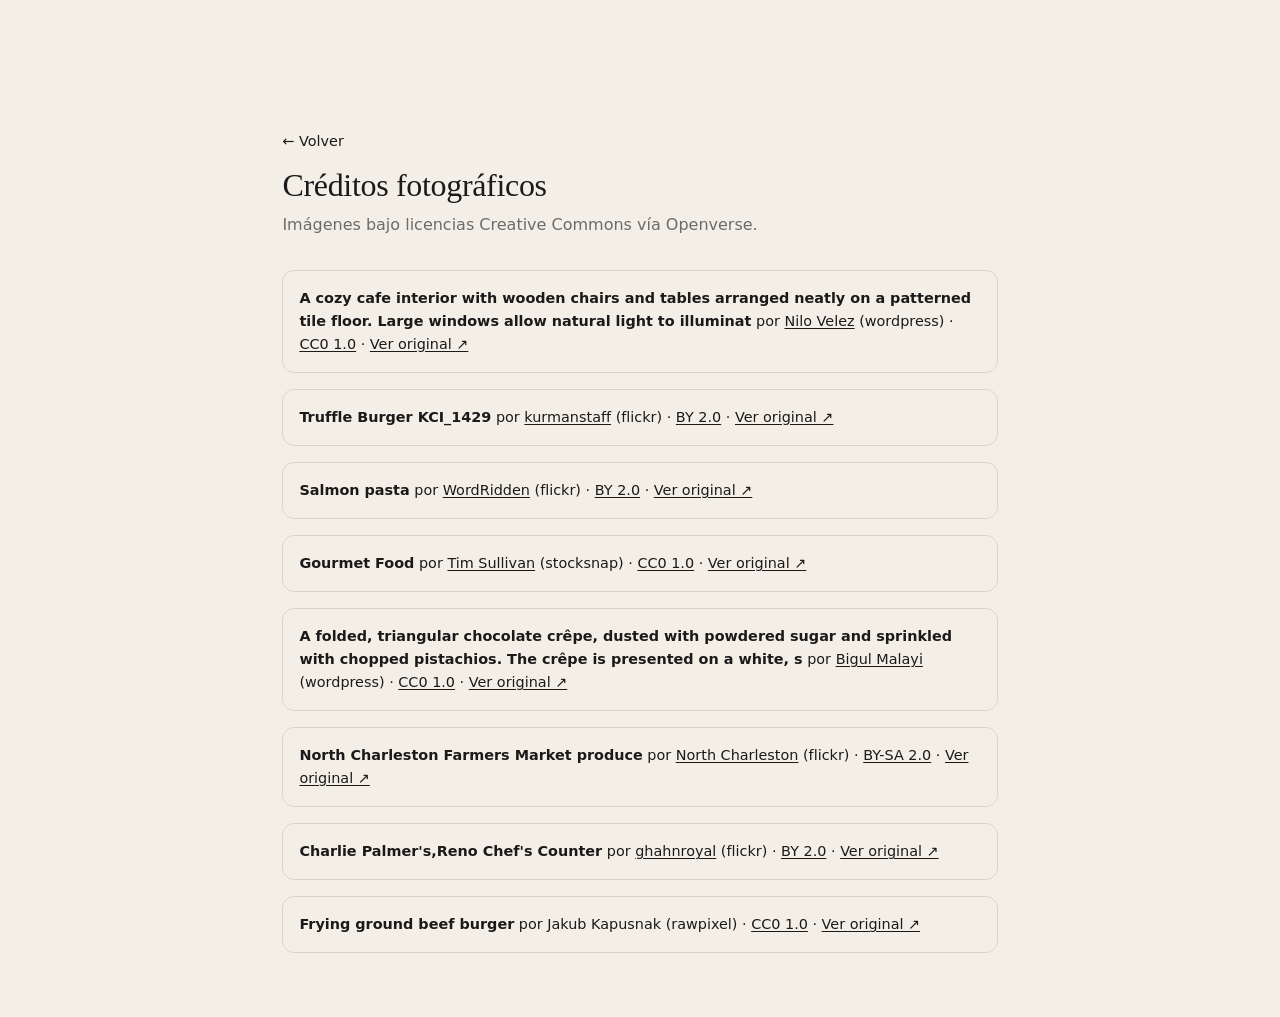
==== creditos.html @ 50db71d7 "Landing page premium para Sabores: restaurante de cocina de temporada Sitio de portafolio (arquetipo" ====
<!doctype html>
<html lang="es">
<head>
  <meta charset="utf-8">
  <meta name="viewport" content="width=device-width, initial-scale=1">
  <title>Créditos fotográficos · Sabores</title>
  <link rel="stylesheet" href="styles.css?v=20260815b">
  <style>
    .page-credits main { max-width: 760px; margin-inline: auto; padding: 8rem 1.4rem 4rem; }
    .credits-list { list-style: none; padding: 0; margin-top: 2rem; display: flex; flex-direction: column; gap: 1rem; }
    .credits-list li { padding: 1rem; border: 1px solid var(--line); border-radius: 12px; font-size: .9rem; }
    .credits-list a { text-decoration: underline; text-underline-offset: 2px; }
    .back-link { display: inline-block; margin-bottom: 1rem; font-size: .9rem; }
  </style>
</head>
<body class="page-credits">
  <main>
    <a class="back-link" href="index.html">← Volver</a>
    <h1>Créditos fotográficos</h1>
    <p style="margin-top:.6rem;color:var(--ink-mute)">Imágenes bajo licencias Creative Commons vía <a href="https://openverse.org" target="_blank" rel="noopener">Openverse</a>.</p>
    <ul class="credits-list" data-credits></ul>
  </main>
  <script defer src="lib/credits-render.js?v=20260815b"></script>
</body>
</html>
---- styles.css ----
/* =============================================================
   1. Tokens
   ============================================================= */
:root {
  --bg:        #f4efe6;
  --bg-2:      #e8dfd0;
  --paper:     #ffffff;
  --ink:       #1a1a1a;
  --ink-soft:  #2a2a2a;
  --ink-mute:  #6b6b6b;
  --accent:    #b85c3a;
  --accent-2:  #4a5d3a;
  --line:      rgba(26,26,26,0.12);

  --serif: "Fraunces", "Georgia", serif;
  --sans:  "Inter", -apple-system, BlinkMacSystemFont, "Segoe UI", system-ui, sans-serif;

  --ease-out:  cubic-bezier(0.16, 1, 0.3, 1);
  --ease-in:   cubic-bezier(0.7, 0, 0.84, 0);
  --ease-soft: cubic-bezier(0.25, 0.46, 0.45, 0.94);
}

@property --mesh-x { syntax: "<percentage>"; inherits: false; initial-value: 30%; }
@property --mesh-y { syntax: "<percentage>"; inherits: false; initial-value: 40%; }

/* =============================================================
   2. Reset & base
   ============================================================= */
*, *::before, *::after { box-sizing: border-box; margin: 0; }
html { -webkit-text-size-adjust: 100%; tab-size: 2; scroll-behavior: smooth; overflow-x: clip; }
@media (prefers-reduced-motion: reduce) { html { scroll-behavior: auto; } }

body {
  font-family: var(--sans);
  font-size: 16px;
  line-height: 1.6;
  background: var(--bg);
  color: var(--ink);
  -webkit-font-smoothing: antialiased;
  -moz-osx-font-smoothing: grayscale;
  text-rendering: optimizeLegibility;
  overflow-x: clip;
  overscroll-behavior-y: none;
}

img, svg, video { display: block; max-width: 100%; }
img { height: auto; }
button { font: inherit; color: inherit; cursor: pointer; border: 0; background: none; }
a { color: inherit; text-decoration: none; }
p { text-wrap: pretty; }
h1, h2, h3, h4 { text-wrap: balance; line-height: 1.05; letter-spacing: -0.01em; font-family: var(--serif); font-weight: 500; }
em { font-style: italic; }
::selection { background: var(--accent); color: var(--paper); }

:focus-visible { outline: 2px solid var(--accent); outline-offset: 3px; border-radius: 4px; }

.skip-link {
  position: fixed; top: -100px; left: 1rem; z-index: 9999;
  padding: .6rem 1rem; background: var(--ink); color: var(--paper);
  border-radius: 8px; font-weight: 500;
}
.skip-link:focus { top: 1rem; }

/* =============================================================
   3. Utilities
   ============================================================= */
.container { width: 100%; max-width: 1240px; margin-inline: auto; padding-inline: 1.4rem; }
.sr-only { position: absolute; width: 1px; height: 1px; overflow: hidden; clip: rect(0 0 0 0); }
.kicker {
  font-family: var(--sans); font-size: .78rem; font-weight: 600;
  letter-spacing: .16em; text-transform: uppercase; color: var(--accent);
}
.btn {
  display: inline-flex; align-items: center; gap: .5rem;
  padding: .9rem 1.6rem; border-radius: 999px;
  font-weight: 600; font-size: .95rem;
  box-shadow: 0 4px 14px rgba(26,26,26,0.08), 0 1px 3px rgba(26,26,26,0.06);
  transition: transform .45s var(--ease-soft), box-shadow .45s var(--ease-soft), background .3s;
}
.btn:hover { transform: translateY(-4px); box-shadow: 0 22px 50px rgba(26,26,26,0.16), 0 10px 22px rgba(184,92,58,0.18); }
.btn:active { transform: translateY(-1px); transition-duration: .12s; }
.btn-primary { background: var(--accent); color: var(--paper); }
.btn-ghost { background: transparent; color: var(--ink); border: 1px solid var(--line); box-shadow: none; }
.btn-ghost:hover { box-shadow: 0 14px 30px rgba(26,26,26,0.1); }

/* =============================================================
   4. Reveal & split-text
   ============================================================= */
[data-reveal] { opacity: 0; transform: translateY(36px); transition: opacity .8s var(--ease-soft), transform .8s var(--ease-soft); }
[data-reveal].is-revealed { opacity: 1; transform: none; }
.reveal[data-split] { opacity: 1; transform: none; }
.split-word, .split-char { display: inline-block; will-change: transform, opacity; }

/* =============================================================
   5. Cursor
   ============================================================= */
.cursor { position: fixed; top: 0; left: 0; pointer-events: none; z-index: 9999; display: none; mix-blend-mode: difference; opacity: 0; transition: opacity .25s var(--ease-out); }
.cursor.is-ready { opacity: 1; }
@media (hover: hover) and (pointer: fine) { .cursor { display: block; } }
.cursor-dot, .cursor-ring { position: fixed; top: 0; left: 0; pointer-events: none; will-change: transform; }
.cursor-dot { width: 5px; height: 5px; margin: -2.5px; background: var(--paper); border-radius: 50%; }
.cursor-ring { width: 32px; height: 32px; margin: -16px; border: 1px solid var(--paper); border-radius: 50%; transition: width .35s var(--ease-out), height .35s var(--ease-out), margin .35s var(--ease-out); }
.cursor.is-interactive .cursor-ring { width: 48px; height: 48px; margin: -24px; }
.has-cursor, .has-cursor a, .has-cursor button { cursor: none; }

/* =============================================================
   6. Nav
   ============================================================= */
.nav {
  position: fixed; top: 0; inset-inline: 0; z-index: 100;
  padding-block: 1.2rem;
  transition: background-color .4s var(--ease-out), backdrop-filter .4s var(--ease-out), box-shadow .4s var(--ease-out), padding .4s var(--ease-out);
}
.nav.is-scrolled { background: rgba(244,239,230,0.92); backdrop-filter: blur(12px); -webkit-backdrop-filter: blur(12px); box-shadow: 0 1px 0 var(--line); padding-block: .8rem; }
.nav-inner { display: flex; align-items: center; justify-content: space-between; gap: 1rem; }
.nav-brand { font-family: var(--serif); font-size: 1.3rem; font-style: italic; color: var(--paper); text-shadow: 0 1px 6px rgba(0,0,0,0.35); transition: color .4s var(--ease-out), text-shadow .4s var(--ease-out); }
.nav.is-scrolled .nav-brand { color: var(--ink); text-shadow: none; }
.nav-links { display: none; gap: 2rem; list-style: none; padding: 0; }
@media (min-width: 960px) { .nav-links { display: flex; } }
.nav-link { position: relative; font-size: .92rem; padding: .25rem 0; color: var(--paper); text-shadow: 0 1px 6px rgba(0,0,0,0.35); transition: color .4s var(--ease-out), text-shadow .4s var(--ease-out); }
.nav.is-scrolled .nav-link { color: var(--ink); text-shadow: none; }
.nav-link::after { content: ""; position: absolute; left: 0; right: 0; bottom: -3px; height: 1px; background: currentColor; transform: scaleX(0); transform-origin: right; transition: transform .45s var(--ease-soft); }
.nav-link:hover::after { transform: scaleX(1); transform-origin: left; }
.nav-cta { display: none; }
@media (min-width: 720px) { .nav-cta { display: inline-flex; padding: .6rem 1.2rem; font-size: .85rem; } }
.nav-burger { display: grid; place-items: center; width: 40px; height: 40px; }
@media (min-width: 960px) { .nav-burger { display: none; } }
.nav-burger span, .nav-burger span::before, .nav-burger span::after {
  content: ""; display: block; width: 20px; height: 1.5px; background: var(--paper); position: relative; transition: transform .3s, background .4s;
  filter: drop-shadow(0 1px 3px rgba(0,0,0,0.35));
}
.nav.is-scrolled .nav-burger span, .nav.is-scrolled .nav-burger span::before, .nav.is-scrolled .nav-burger span::after { background: var(--ink); filter: none; }
.nav-burger span::before { position: absolute; top: -6px; }
.nav-burger span::after { position: absolute; top: 6px; }

.nav-mobile {
  position: fixed; inset: 0; z-index: 90;
  background: var(--bg); color: var(--ink);
  display: grid; place-items: center;
  clip-path: inset(0 0 100% 0);
  transition: clip-path .65s var(--ease-soft);
}
.nav-mobile[aria-hidden="false"] { clip-path: inset(0); }
.nav-mobile ul { list-style: none; padding: 0; display: flex; flex-direction: column; gap: 1.6rem; text-align: center; }
.nav-mobile a { font-family: var(--serif); font-size: 2rem; }

/* =============================================================
   7. Hero
   ============================================================= */
.hero { position: relative; min-height: 100svh; display: flex; align-items: flex-end; overflow: hidden; }
.hero-bg { position: absolute; inset: 0; z-index: -2; }
.hero-bg img { width: 100%; height: 100%; object-fit: cover; }
.hero-overlay { position: absolute; inset: 0; z-index: -1; background: linear-gradient(180deg, rgba(244,239,230,0.05) 0%, rgba(26,26,26,0.55) 100%); }
.hero-content { position: relative; padding-block: 3rem 4.5rem; width: 100%; color: var(--paper); }
.hero-content .kicker { color: var(--paper); opacity: .85; }
.hero-title { font-size: clamp(2.6rem, 7vw, 5.4rem); max-width: 16ch; margin-block: .8rem 1.1rem; }
.hero-sub { font-size: clamp(1rem, 1.6vw, 1.2rem); max-width: 46ch; opacity: .92; font-style: italic; margin-bottom: 1.8rem; }
.hero-actions { display: flex; gap: 1rem; flex-wrap: wrap; }

/* =============================================================
   8. Manifesto
   ============================================================= */
.manifesto { padding-block: 6rem; }
.manifesto-grid { display: grid; gap: 2rem; }
@media (min-width: 720px) { .manifesto-grid { grid-template-columns: .8fr 1.6fr; gap: 4rem; align-items: start; } }
.manifesto-num { font-family: var(--serif); font-size: 3rem; font-style: italic; color: var(--accent); }
.manifesto-text p { font-size: clamp(1.2rem, 2.2vw, 1.7rem); font-family: var(--serif); line-height: 1.35; }
.manifesto-values { display: flex; flex-wrap: wrap; gap: .7rem 1.4rem; margin-top: 2rem; }
.manifesto-values span { font-size: .82rem; letter-spacing: .04em; color: var(--ink-mute); position: relative; padding-left: 1rem; }
.manifesto-values span::before { content: ""; position: absolute; left: 0; top: 50%; width: 5px; height: 5px; border-radius: 50%; background: var(--accent); transform: translateY(-50%); }

/* =============================================================
   9. Bento (menu highlights) — signature effect
   ============================================================= */
.menu-section { padding-block: 4rem 6rem; }
.section-head { display: flex; justify-content: space-between; align-items: flex-end; gap: 1rem; margin-bottom: 2.4rem; flex-wrap: wrap; }
.section-head h2 { font-size: clamp(1.9rem, 4vw, 2.8rem); }
.bento { display: grid; grid-template-columns: 1fr; gap: 1.1rem; }
@media (min-width: 720px) { .bento { grid-template-columns: repeat(2, 1fr); } }
@media (min-width: 1024px) {
  .bento { grid-template-columns: repeat(6, 1fr); grid-auto-rows: 220px; }
  .bento .card:nth-child(1) { grid-column: span 4; grid-row: span 2; }
  .bento .card:nth-child(2) { grid-column: span 2; grid-row: span 1; }
  .bento .card:nth-child(3) { grid-column: span 2; grid-row: span 1; }
  .bento .card:nth-child(4) { grid-column: span 2; grid-row: span 1; }
}
.card {
  position: relative; border-radius: 18px; overflow: hidden; isolation: isolate;
  min-height: 220px;
  transform: perspective(900px) rotateX(var(--rx, 0deg)) rotateY(var(--ry, 0deg));
  transform-style: preserve-3d;
  transition: transform .55s var(--ease-soft), box-shadow .5s var(--ease-soft);
}
.card.has-tilt:hover { transition-duration: .15s; }
.card-img { position: absolute; inset: 0; z-index: -1; }
.card-img img { width: 100%; height: 100%; object-fit: cover; transition: transform .8s var(--ease-soft), filter .55s; }
.card:hover .card-img img { transform: scale(1.12); filter: saturate(1.15) brightness(1.03); }
.card:hover {
  box-shadow: 0 50px 100px -20px rgba(184,92,58,0.35), 0 30px 60px -15px rgba(26,26,26,0.35), 0 0 0 1px rgba(184,92,58,0.25);
}
.card::after { content: ""; position: absolute; inset: 0; background: linear-gradient(180deg, rgba(26,26,26,0) 40%, rgba(26,26,26,0.78) 100%); }
.card-meta { position: absolute; left: 0; right: 0; bottom: 0; padding: 1.3rem; color: var(--paper); transform: translateZ(40px); }
.card-meta h3 { font-size: 1.25rem; margin-bottom: .3rem; }
.card-meta p { font-size: .85rem; opacity: .85; max-width: 32ch; }
.card-price { position: absolute; top: 1rem; right: 1rem; background: rgba(244,239,230,0.92); color: var(--ink); font-weight: 600; font-size: .82rem; padding: .35rem .7rem; border-radius: 999px; }

/* =============================================================
   10. Marquee
   ============================================================= */
.marquee { overflow: hidden; position: relative; border-block: 1px solid var(--line); padding-block: 1.5rem; }
.marquee::before, .marquee::after { content: ""; position: absolute; top: 0; bottom: 0; width: 80px; z-index: 2; pointer-events: none; }
.marquee::before { left: 0; background: linear-gradient(90deg, var(--bg), transparent); }
.marquee::after { right: 0; background: linear-gradient(270deg, var(--bg), transparent); }
.marquee-track { display: inline-flex; gap: 3rem; white-space: nowrap; will-change: transform; }
.marquee-track span { font-family: var(--serif); font-style: italic; font-size: 1.3rem; color: var(--ink-mute); }
.marquee-track span.dot { color: var(--accent); font-style: normal; }

/* =============================================================
   11. Gallery (horizontal scroll)
   ============================================================= */
.gallery { padding-block: 6rem; }
.gallery-track { display: flex; gap: 1.2rem; overflow-x: auto; overflow-y: visible; padding-block: 1rem 2rem; scroll-snap-type: x mandatory; -webkit-overflow-scrolling: touch; }
.gallery-item { flex: 0 0 auto; width: min(78vw, 380px); scroll-snap-align: start; border-radius: 18px; overflow: hidden; aspect-ratio: 4/5; }
.gallery-item img { width: 100%; height: 100%; object-fit: cover; transition: transform .8s var(--ease-soft); }
.gallery-item:hover img { transform: scale(1.08); }

/* =============================================================
   12. Testimonials
   ============================================================= */
.testimonials { padding-block: 6rem; background: var(--paper); border-radius: 28px; margin-inline: 1rem; }
@media (min-width: 720px) { .testimonials { margin-inline: 2rem; } }
.testi-grid { display: grid; gap: 2rem; }
@media (min-width: 860px) { .testi-grid { grid-template-columns: repeat(3, 1fr); } }
.testi-card { padding: 2rem; border-radius: 18px; background: var(--bg); }
.testi-quote { font-family: var(--serif); font-style: italic; font-size: 1.15rem; line-height: 1.5; margin-bottom: 1.4rem; }
.testi-author { display: flex; align-items: center; gap: .8rem; font-size: .85rem; color: var(--ink-mute); }
.testi-avatar { width: 38px; height: 38px; border-radius: 50%; overflow: hidden; }
.testi-avatar img { width: 100%; height: 100%; object-fit: cover; }

/* =============================================================
   13. Location / hours
   ============================================================= */
.info-section { padding-block: 6rem; }
.info-grid { display: grid; gap: 3rem; }
@media (min-width: 860px) { .info-grid { grid-template-columns: 1fr 1fr; } }
.hours-list { list-style: none; padding: 0; margin-top: 1.4rem; }
.hours-list li { display: flex; justify-content: space-between; gap: 1rem; padding: .7rem 0; border-bottom: 1px solid var(--line); font-size: .95rem; }
.hours-list li:last-child { border-bottom: 0; }
.hours-list .day { color: var(--ink-mute); }
.info-address p { margin-top: .6rem; color: var(--ink-mute); }

/* =============================================================
   14. Reservation form
   ============================================================= */
.reserve-section { padding-block: 6rem; }
.reserve-box { background: var(--ink); color: var(--bg); border-radius: 28px; padding: clamp(2rem, 5vw, 4rem); position: relative; overflow: hidden; isolation: isolate; }
.reserve-box::before {
  content: ""; position: absolute; inset: -20%; z-index: -1;
  background: radial-gradient(50% 40% at var(--mesh-x) var(--mesh-y), rgba(184,92,58,0.35), transparent 65%);
  filter: blur(80px); animation: meshShift 24s ease-in-out infinite;
}
@keyframes meshShift { 0%,100% { --mesh-x: 20%; --mesh-y: 30%; } 50% { --mesh-x: 75%; --mesh-y: 65%; } }
.reserve-grid { display: grid; gap: 2.5rem; }
@media (min-width: 860px) { .reserve-grid { grid-template-columns: 1fr 1fr; align-items: center; } }
.reserve-box h2 { color: var(--bg); font-size: clamp(1.9rem, 4vw, 2.6rem); }
.reserve-box p { color: rgba(244,239,230,0.75); margin-top: .8rem; max-width: 40ch; }

.cta-form { position: relative; display: flex; flex-direction: column; gap: 1rem; transition: opacity .55s var(--ease-out), transform .55s var(--ease-soft); }
.cta-form.is-sent { opacity: 0; transform: translateY(-12px); pointer-events: none; }
.field { position: relative; }
.field input, .field select {
  width: 100%; padding: 1.3rem 1rem .5rem; border: 1px solid rgba(244,239,230,0.25);
  background: rgba(244,239,230,0.06); color: var(--bg); border-radius: 10px; font-size: .95rem;
}
.field label { position: absolute; left: 1rem; top: 50%; transform: translateY(-50%); pointer-events: none; transition: all .25s var(--ease-out); color: rgba(244,239,230,0.55); }
.field input:focus + label, .field input:not(:placeholder-shown) + label { top: .5rem; transform: none; font-size: .68rem; letter-spacing: .14em; text-transform: uppercase; }
.field-row { display: grid; gap: 1rem; grid-template-columns: 1fr 1fr; }
.cta-submit { position: relative; background: var(--accent); color: var(--paper); padding: 1rem 1.6rem; border-radius: 999px; font-weight: 600; align-self: flex-start; }
.cta-submit .cta-form-label { transition: opacity .3s; }
.cta-form.is-sending .cta-form-label { opacity: 0; }
.cta-form-spinner, .cta-form-check { position: absolute; inset: 0; display: grid; place-items: center; opacity: 0; pointer-events: none; }
.cta-form.is-sending .cta-form-spinner { opacity: 1; }
.cta-form-spinner::after { content: ""; width: 16px; height: 16px; border: 1.5px solid rgba(255,255,255,0.35); border-top-color: var(--paper); border-radius: 50%; animation: spin .9s linear infinite; }
@keyframes spin { to { transform: rotate(360deg); } }

.cta-success { margin-top: 1rem; opacity: 0; transform: translateY(8px); transition: opacity .8s var(--ease-out), transform .8s var(--ease-soft); }
.cta-success.is-visible { opacity: 1; transform: none; }
.cta-success h3 { color: var(--bg); font-size: 1.3rem; }
.cta-success p { color: rgba(244,239,230,0.75); margin-top: .4rem; }

/* =============================================================
   15. Footer
   ============================================================= */
.footer { padding-block: 4rem 2.5rem; }
.footer-grid { display: flex; flex-wrap: wrap; justify-content: space-between; gap: 2rem; border-top: 1px solid var(--line); padding-top: 2.5rem; }
.footer-brand { font-family: var(--serif); font-style: italic; font-size: 1.5rem; }
.footer-social { display: flex; gap: 1.2rem; list-style: none; padding: 0; }
.footer-bottom { display: flex; justify-content: space-between; flex-wrap: wrap; gap: .6rem; margin-top: 2rem; font-size: .78rem; color: var(--ink-mute); }
.footer-bottom a { text-decoration: underline; text-underline-offset: 2px; }

/* =============================================================
   16. Responsive breakpoints (only these five)
   ============================================================= */
@media (min-width: 540px)  { }
@media (min-width: 720px)  { }
@media (min-width: 960px)  { }
@media (min-width: 1280px) { .container { padding-inline: 2rem; } }

/* =============================================================
   17. Reduced motion — only intrusive effects
   ============================================================= */
@media (prefers-reduced-motion: reduce) {
  .reserve-box::before { animation: none; }
}
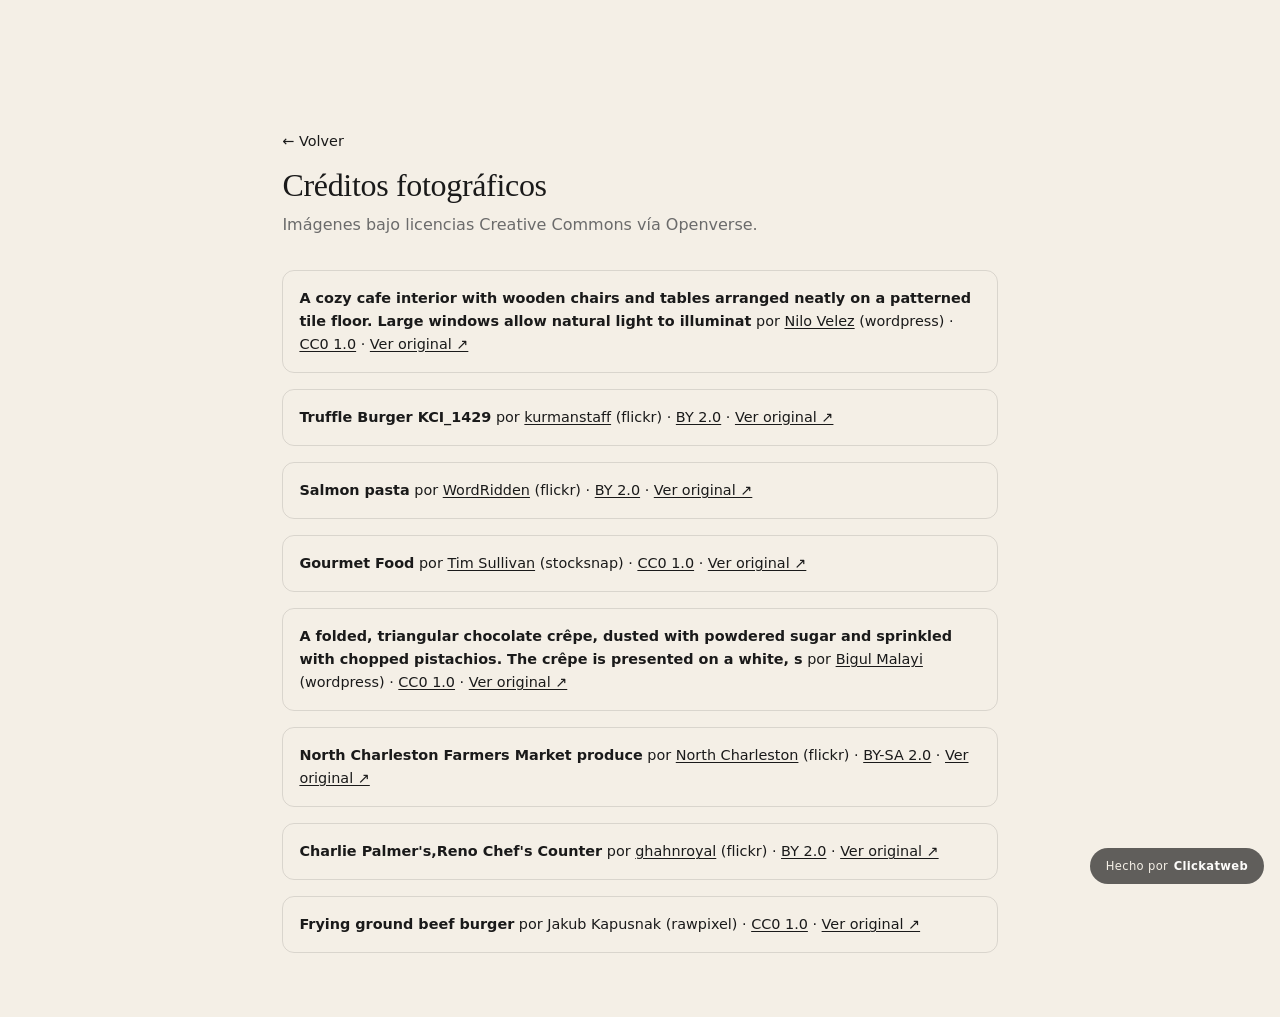
==== commit 017d18f1: "Agregar marca de agua Clickatweb y reducir lag del cursor personalizado" ====
--- a/creditos.html
+++ b/creditos.html
@@ -4,7 +4,7 @@
   <meta charset="utf-8">
   <meta name="viewport" content="width=device-width, initial-scale=1">
   <title>Créditos fotográficos · Sabores</title>
-  <link rel="stylesheet" href="styles.css?v=20260815b">
+  <link rel="stylesheet" href="styles.css?v=20260815d">
   <style>
     .page-credits main { max-width: 760px; margin-inline: auto; padding: 8rem 1.4rem 4rem; }
     .credits-list { list-style: none; padding: 0; margin-top: 2rem; display: flex; flex-direction: column; gap: 1rem; }
@@ -20,6 +20,7 @@
     <p style="margin-top:.6rem;color:var(--ink-mute)">Imágenes bajo licencias Creative Commons vía <a href="https://openverse.org" target="_blank" rel="noopener">Openverse</a>.</p>
     <ul class="credits-list" data-credits></ul>
   </main>
-  <script defer src="lib/credits-render.js?v=20260815b"></script>
+  <div class="watermark" aria-hidden="true">Hecho por <strong>Clickatweb</strong></div>
+  <script defer src="lib/credits-render.js?v=20260815d"></script>
 </body>
 </html>
--- a/styles.css
+++ b/styles.css
@@ -299,7 +299,22 @@
 .footer-bottom a { text-decoration: underline; text-underline-offset: 2px; }
 
 /* =============================================================
-   16. Responsive breakpoints (only these five)
+   16. Watermark
+   ============================================================= */
+.watermark {
+  position: fixed; right: 1rem; bottom: 1rem; z-index: 500;
+  display: inline-flex; align-items: center; gap: .35rem;
+  background: rgba(26,26,26,0.85); color: var(--bg);
+  padding: .55rem 1rem; border-radius: 999px;
+  font-size: .72rem; letter-spacing: .03em;
+  opacity: .8; transition: opacity .3s var(--ease-out), transform .3s var(--ease-out);
+  pointer-events: none;
+}
+.watermark strong { font-weight: 600; color: var(--paper); }
+@media (max-width: 539px) { .watermark { right: .7rem; bottom: .7rem; padding: .45rem .8rem; font-size: .66rem; } }
+
+/* =============================================================
+   17. Responsive breakpoints (only these five)
    ============================================================= */
 @media (min-width: 540px)  { }
 @media (min-width: 720px)  { }
@@ -307,7 +322,7 @@
 @media (min-width: 1280px) { .container { padding-inline: 2rem; } }
 
 /* =============================================================
-   17. Reduced motion — only intrusive effects
+   18. Reduced motion — only intrusive effects
    ============================================================= */
 @media (prefers-reduced-motion: reduce) {
   .reserve-box::before { animation: none; }
